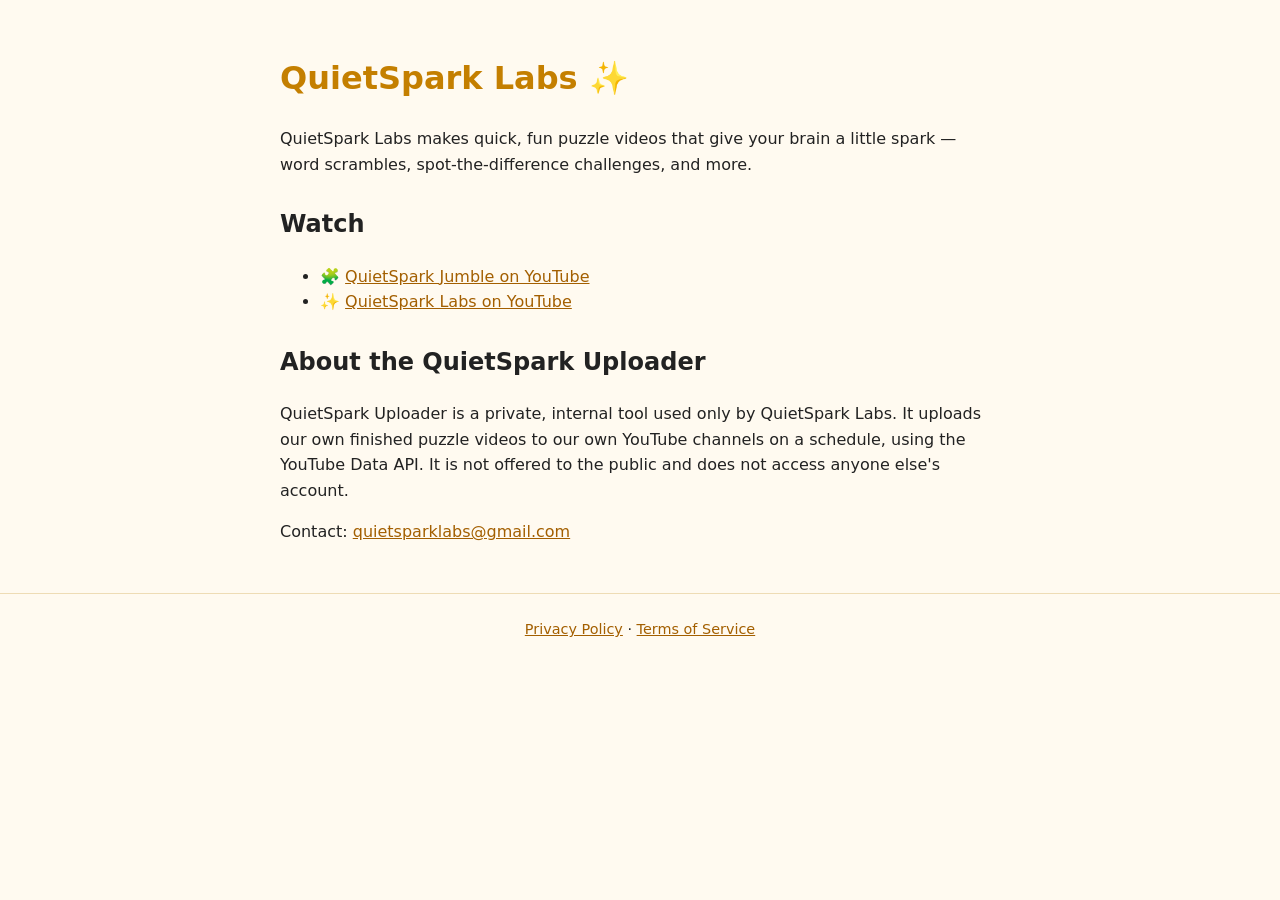
==== index.html @ 443385df "Add initial index.html for QuietSpark Labs" ====
<!DOCTYPE html>
<html lang="en">
<head>
<meta charset="utf-8">
<meta name="viewport" content="width=device-width, initial-scale=1">
<title>QuietSpark Labs</title>
<link rel="stylesheet" href="style.css">
</head>
<body>
<main>
  <h1>QuietSpark Labs ✨</h1>
  <p>QuietSpark Labs makes quick, fun puzzle videos that give your brain a little spark — word scrambles, spot-the-difference challenges, and more.</p>

  <h2>Watch</h2>
  <ul>
    <li>🧩 <a href="https://www.youtube.com/@QuietSparkJumble">QuietSpark Jumble on YouTube</a></li>
    <li>✨ <a href="https://www.youtube.com/@QuietSparkLabs">QuietSpark Labs on YouTube</a></li>
  </ul>

  <h2>About the QuietSpark Uploader</h2>
  <p>QuietSpark Uploader is a private, internal tool used only by QuietSpark Labs. It uploads our own finished puzzle videos to our own YouTube channels on a schedule, using the YouTube Data API. It is not offered to the public and does not access anyone else's account.</p>

  <p>Contact: <a href="mailto:quietsparklabs@gmail.com">quietsparklabs@gmail.com</a></p>
</main>
<footer>
  <a href="privacy.html">Privacy Policy</a> · <a href="terms.html">Terms of Service</a>
</footer>
</body>
</html>
---- style.css ----
body { margin: 0; font-family: system-ui, -apple-system, "Segoe UI", sans-serif; background: #fffaf0; color: #222; line-height: 1.6; }
main { max-width: 720px; margin: 0 auto; padding: 2rem 1.25rem; }
h1 { color: #c47f00; }
h2 { margin-top: 1.75rem; }
a { color: #a35f00; }
footer { text-align: center; padding: 1.5rem; border-top: 1px solid #eedcb5; font-size: .9rem; }
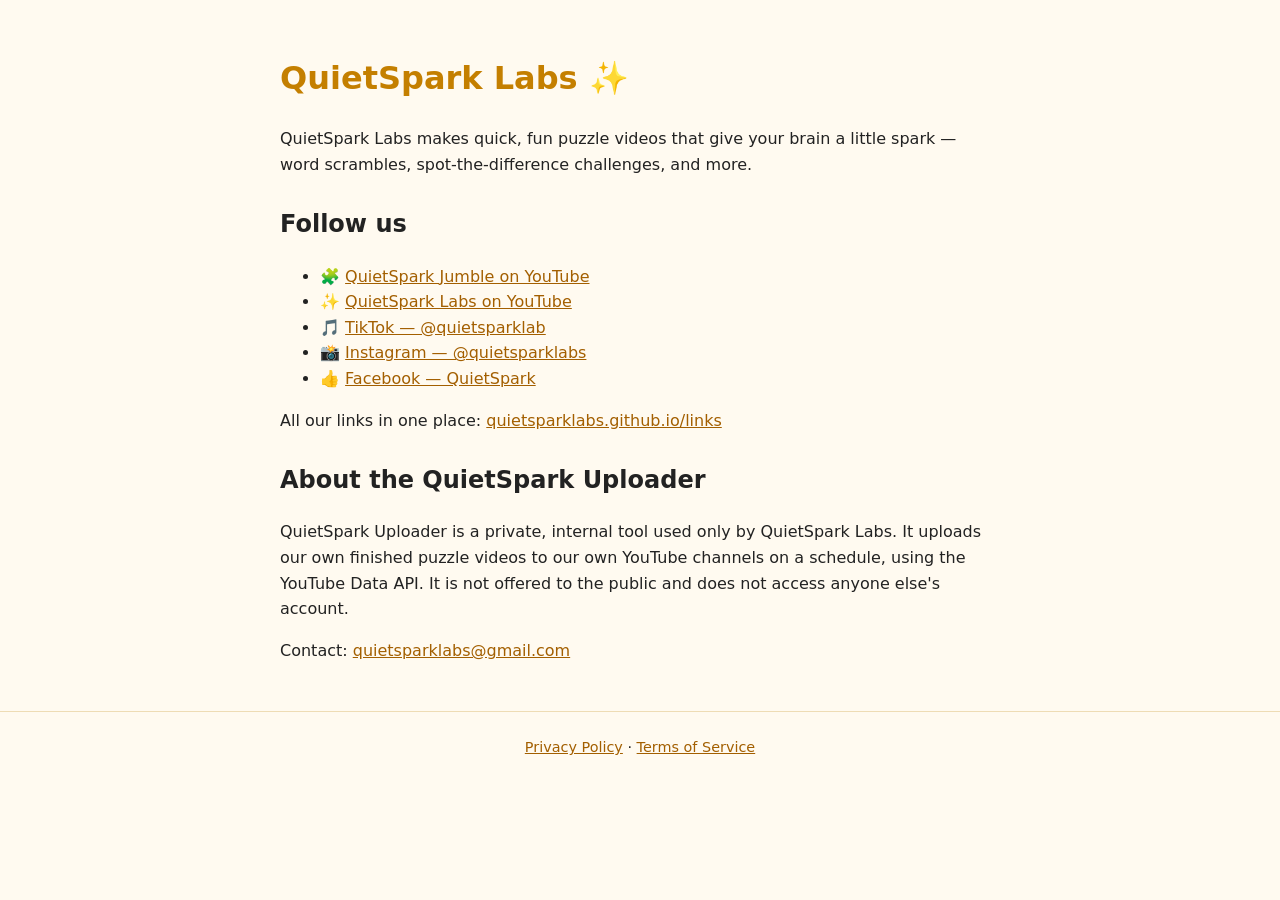
==== commit 8d3baaaa: "Update section title and add social media links" ====
--- a/index.html
+++ b/index.html
@@ -11,11 +11,15 @@
   <h1>QuietSpark Labs ✨</h1>
   <p>QuietSpark Labs makes quick, fun puzzle videos that give your brain a little spark — word scrambles, spot-the-difference challenges, and more.</p>
 
-  <h2>Watch</h2>
+  <h2>Follow us</h2>
   <ul>
     <li>🧩 <a href="https://www.youtube.com/@QuietSparkJumble">QuietSpark Jumble on YouTube</a></li>
     <li>✨ <a href="https://www.youtube.com/@QuietSparkLabs">QuietSpark Labs on YouTube</a></li>
+    <li>🎵 <a href="https://www.tiktok.com/@quietsparklab">TikTok — @quietsparklab</a></li>
+    <li>📸 <a href="https://www.instagram.com/quietsparklabs/">Instagram — @quietsparklabs</a></li>
+    <li>👍 <a href="https://www.facebook.com/profile.php?id=1494300070424520">Facebook — QuietSpark</a></li>
   </ul>
+  <p>All our links in one place: <a href="links.html">quietsparklabs.github.io/links</a></p>
 
   <h2>About the QuietSpark Uploader</h2>
   <p>QuietSpark Uploader is a private, internal tool used only by QuietSpark Labs. It uploads our own finished puzzle videos to our own YouTube channels on a schedule, using the YouTube Data API. It is not offered to the public and does not access anyone else's account.</p>
